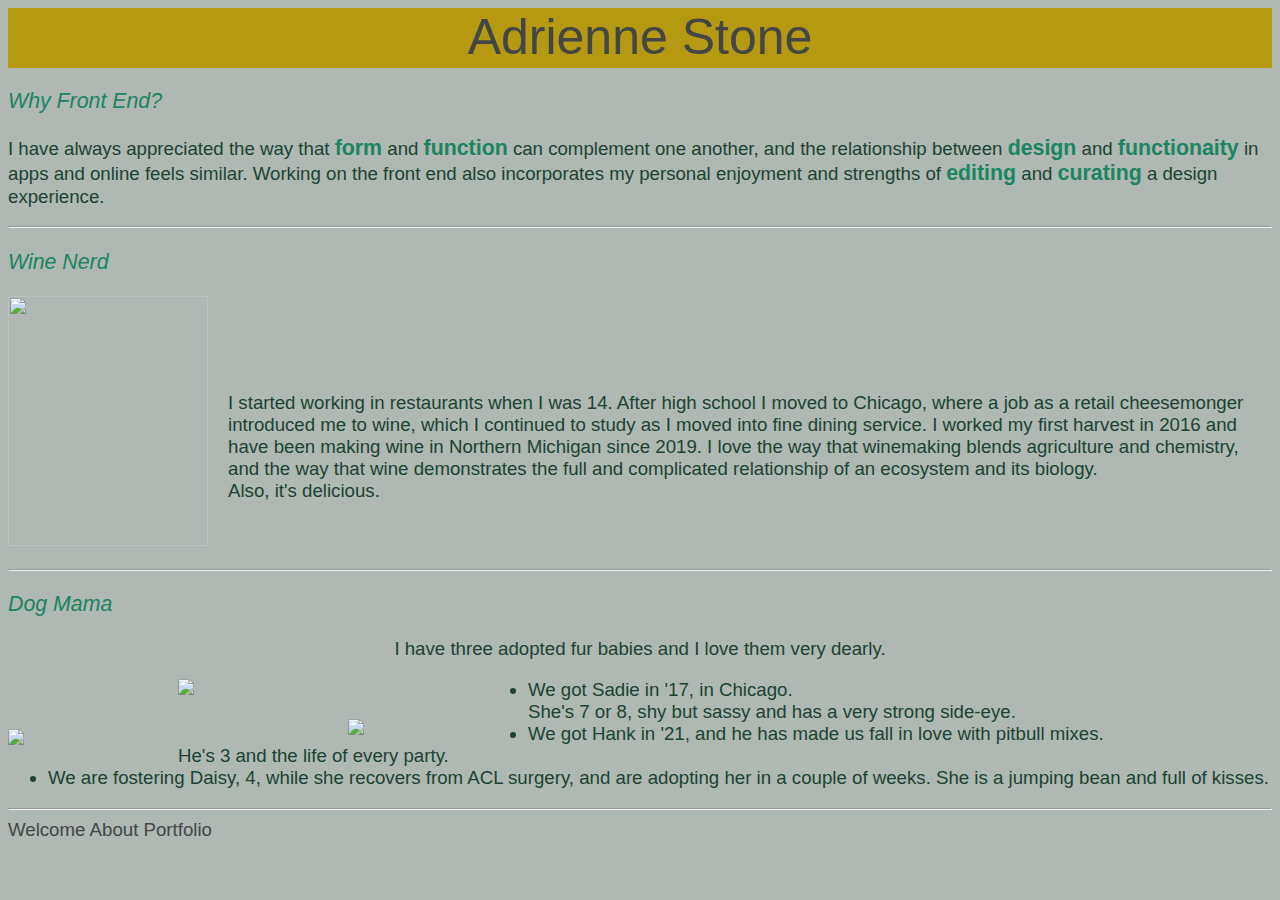
==== about.html @ 946ee54f "First Commit.About" ====
<!DOCTYPE html>
<html lang="en">

<head>
    <meta charset="UTF-8">
    <meta http-equiv="X-UA-Compatible" content="IE=edge">
    <meta name="viewport" content="width=device-width, initial-scale=1.0">
    <link rel="stylesheet" type="text/css" href="about.css">
    <title>About</title>
</head>
<header style="width: auto; height:50px">Adrienne Stone</header>

<body>
    <main>
        <p class="subheader"><em>Why Front End?</em></p>
        <p>I have always appreciated the way that <strong>form</strong> and <strong>function</strong> can complement one
            another, and the relationship between <strong>design</strong> and <strong>functionaity</strong> in apps and
            online feels similar. Working on the front end also incorporates my personal enjoyment and strengths of
            <strong>editing</strong> and <strong>curating</strong> a design experience.</p>
        <hr>
        <p class="subheader"><em>Wine Nerd</em></p>
        <img class="harvestfoto" src="harvestfoto.JPG">
        <p class="winenerd">I started working in restaurants when I was 14. After high school I moved to Chicago, where
            a job as a retail cheesemonger introduced me to wine, which I continued to study as I moved into fine dining
            service. I worked my first harvest in 2016 and have been making wine in Northern Michigan since 2019. I love
            the way that winemaking blends agriculture and chemistry, and the way that wine demonstrates the full and
            complicated relationship of an ecosystem and its biology.<br>Also, it's delicious.</p>
        <hr>
        <p class="subheader"><em>Dog Mama</em></p>
        <p class="pups"> I have three adopted fur babies and I love them very dearly.<br></p>
        <img class="Sadie" src="Sadie.jpeg">
        <img class="Hank" src="Hank.jpeg">
        <img class="Daisy" src="Daisy.jpeg" ;>
        <ul class="container">
            <li>We got Sadie in '17, in Chicago.<br>She's 7 or 8, shy but sassy and has a very strong side-eye.</li>
            <li>We got Hank in '21, and he has made us fall in love with pitbull mixes.<br>He's 3 and the life of every
                party.</li>
            <li>We are fostering Daisy, 4, while she recovers from ACL surgery, and are adopting her in a couple of
                weeks. She is a jumping bean and full of kisses.</li>
        </ul>
        <hr>
    </main>
    <footer>
        <nav>
            <a href="index.html">Welcome</a>
            <a href="about.html">About</a>
            <a href="portfolio.html">Portfolio</a>
        </nav>
    </footer>
</body>

</html>
---- about.css ----
header {
    background-color: rgb(180, 153, 17);
    color: rgb(67, 70, 69);
    text-align: center;
    font-size: 50px;
    font-family: 'Gill Sans', 'Gill Sans MT', Calibri, 'Trebuchet MS', sans-serif;
    padding-bottom: 10px;
}

body {
    color: rgb(28, 67, 49);
    background-color: rgb(175, 184, 179);
    font-size: 14pt;
    font-family: 'Gill Sans', 'Gill Sans MT', Calibri, 'Trebuchet MS', sans-serif;
}

.subheader,
strong {
    color: rgb(27, 132, 97);
    font-size: 16pt;
}

.harvestfoto {
    float: left;
    padding-right: 20px;
    width: 200px;
    height: 250px;

}

.winenerd {
    padding-top: 1in;
    padding-bottom: .5in;
}

.Sadie {
    width: 150px;
    margin-right: 20px;
    margin-bottom: 20px;
    float: left;
    padding-top: 50px;
}

.Hank {
    width: 150px;
    float: left;
    padding-right: 20px;
}

.Daisy {
    width: 160px;
    float: left;
    padding-right: 20px;
    padding-top: 40px;
}

.pups {
    text-align: center;
}

.ul {
    padding-top: 1in;
    padding-bottom: .75in;
}

a {
    text-decoration: none;
    font-family: 'Gill Sans', 'Gill Sans MT', Calibri, 'Trebuchet MS', sans-serif;
    text-align: center;
    color: rgb(67, 70, 69)
}
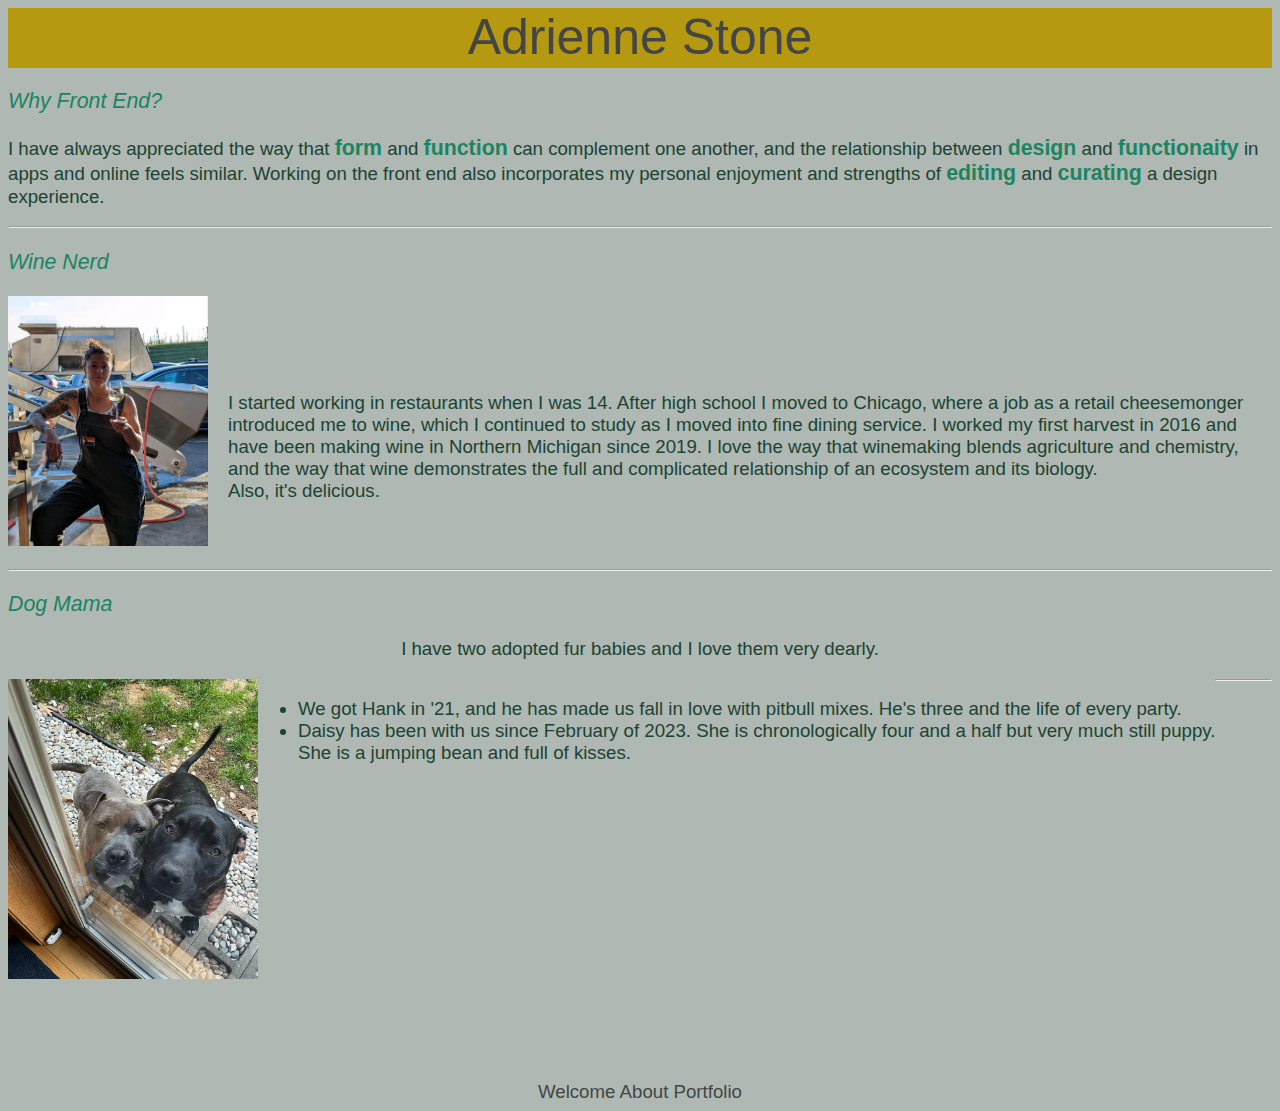
==== commit 60d941b7: "About.with photos" ====
--- a/about.html
+++ b/about.html
@@ -16,7 +16,8 @@
         <p>I have always appreciated the way that <strong>form</strong> and <strong>function</strong> can complement one
             another, and the relationship between <strong>design</strong> and <strong>functionaity</strong> in apps and
             online feels similar. Working on the front end also incorporates my personal enjoyment and strengths of
-            <strong>editing</strong> and <strong>curating</strong> a design experience.</p>
+            <strong>editing</strong> and <strong>curating</strong> a design experience.
+        </p>
         <hr>
         <p class="subheader"><em>Wine Nerd</em></p>
         <img class="harvestfoto" src="harvestfoto.JPG">
@@ -27,16 +28,13 @@
             complicated relationship of an ecosystem and its biology.<br>Also, it's delicious.</p>
         <hr>
         <p class="subheader"><em>Dog Mama</em></p>
-        <p class="pups"> I have three adopted fur babies and I love them very dearly.<br></p>
-        <img class="Sadie" src="Sadie.jpeg">
-        <img class="Hank" src="Hank.jpeg">
-        <img class="Daisy" src="Daisy.jpeg" ;>
+        <p class="pups"> I have two adopted fur babies and I love them very dearly.<br></p>
+        <img class="Pitties" src="Daisy.Hank.JPG" ;>
         <ul class="container">
-            <li>We got Sadie in '17, in Chicago.<br>She's 7 or 8, shy but sassy and has a very strong side-eye.</li>
-            <li>We got Hank in '21, and he has made us fall in love with pitbull mixes.<br>He's 3 and the life of every
+            <li>We got Hank in '21, and he has made us fall in love with pitbull mixes. He's three and the life of every
                 party.</li>
-            <li>We are fostering Daisy, 4, while she recovers from ACL surgery, and are adopting her in a couple of
-                weeks. She is a jumping bean and full of kisses.</li>
+            <li>Daisy has been with us since February of 2023. She is chronologically four and a half but very much
+                still puppy.<br>She is a jumping bean and full of kisses.</li>
         </ul>
         <hr>
     </main>
--- a/about.css
+++ b/about.css
@@ -33,39 +33,31 @@
     padding-bottom: .5in;
 }
 
-.Sadie {
-    width: 150px;
-    margin-right: 20px;
-    margin-bottom: 20px;
+.Pitties {
+    height: 300px;
+    width: 250px;
     float: left;
-    padding-top: 50px;
-}
-
-.Hank {
-    width: 150px;
-    float: left;
-    padding-right: 20px;
-}
-
-.Daisy {
-    width: 160px;
-    float: left;
-    padding-right: 20px;
-    padding-top: 40px;
 }
 
 .pups {
     text-align: center;
+
 }
 
-.ul {
-    padding-top: 1in;
-    padding-bottom: .75in;
+.container {
+    float: left;
+}
+
+footer {
+    display: flex;
+    justify-content: flex-end;
+    justify-content: center;
+    margin-top: 400px;
+
 }
 
 a {
     text-decoration: none;
     font-family: 'Gill Sans', 'Gill Sans MT', Calibri, 'Trebuchet MS', sans-serif;
-    text-align: center;
     color: rgb(67, 70, 69)
 }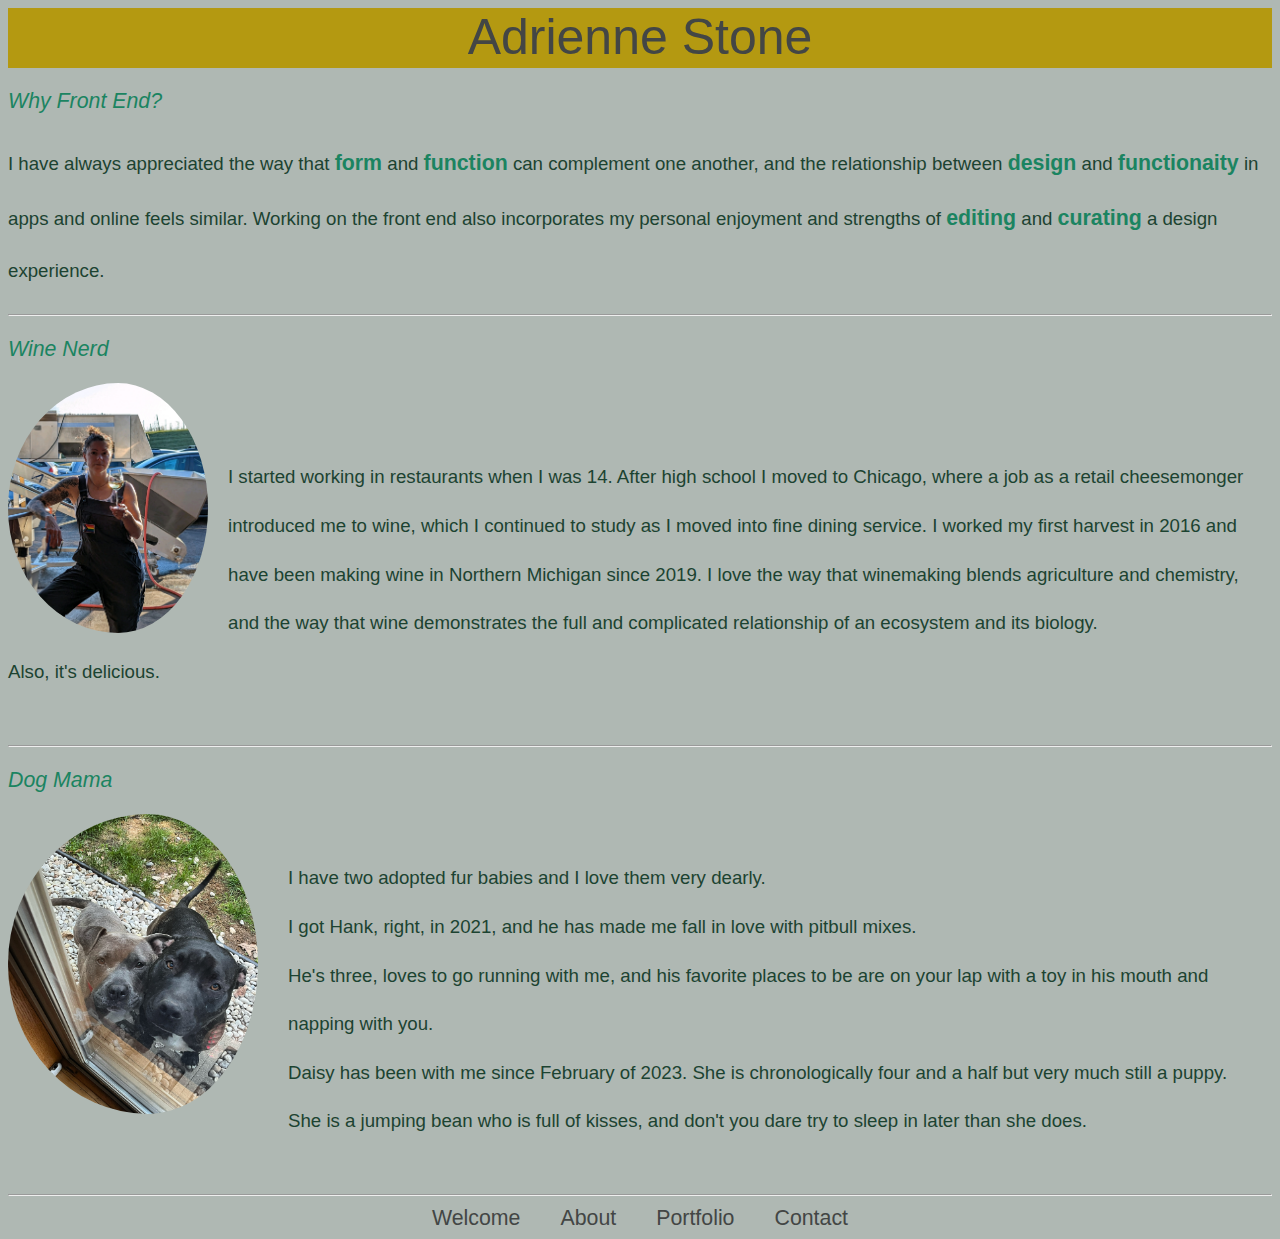
==== commit 1d08a0b9: "Reset for submission" ====
--- a/about.html
+++ b/about.html
@@ -11,40 +11,46 @@
 <header style="width: auto; height:50px">Adrienne Stone</header>
 
 <body>
-    <main>
-        <p class="subheader"><em>Why Front End?</em></p>
-        <p>I have always appreciated the way that <strong>form</strong> and <strong>function</strong> can complement one
-            another, and the relationship between <strong>design</strong> and <strong>functionaity</strong> in apps and
-            online feels similar. Working on the front end also incorporates my personal enjoyment and strengths of
-            <strong>editing</strong> and <strong>curating</strong> a design experience.
-        </p>
-        <hr>
-        <p class="subheader"><em>Wine Nerd</em></p>
-        <img class="harvestfoto" src="harvestfoto.JPG">
-        <p class="winenerd">I started working in restaurants when I was 14. After high school I moved to Chicago, where
-            a job as a retail cheesemonger introduced me to wine, which I continued to study as I moved into fine dining
-            service. I worked my first harvest in 2016 and have been making wine in Northern Michigan since 2019. I love
-            the way that winemaking blends agriculture and chemistry, and the way that wine demonstrates the full and
-            complicated relationship of an ecosystem and its biology.<br>Also, it's delicious.</p>
-        <hr>
-        <p class="subheader"><em>Dog Mama</em></p>
-        <p class="pups"> I have two adopted fur babies and I love them very dearly.<br></p>
-        <img class="Pitties" src="Daisy.Hank.JPG" ;>
-        <ul class="container">
-            <li>We got Hank in '21, and he has made us fall in love with pitbull mixes. He's three and the life of every
-                party.</li>
-            <li>Daisy has been with us since February of 2023. She is chronologically four and a half but very much
-                still puppy.<br>She is a jumping bean and full of kisses.</li>
-        </ul>
-        <hr>
-    </main>
-    <footer>
-        <nav>
-            <a href="index.html">Welcome</a>
-            <a href="about.html">About</a>
-            <a href="portfolio.html">Portfolio</a>
-        </nav>
-    </footer>
+        <div>
+            <p class="subheader"><em>Why Front End?</em></p>
+                <p class="frontend">I have always appreciated the way that <strong>form</strong> and <strong>function</strong> can complement one
+                    another, and the relationship between <strong>design</strong> and <strong>functionaity</strong> in apps and
+                    online feels similar. Working on the front end also incorporates my personal enjoyment and strengths of
+                    <strong>editing</strong> and <strong>curating</strong> a design experience.
+                </p>
+        </div>
+    <hr>
+        <div>
+            <p class="subheader"><em>Wine Nerd</em></p>
+            <img class="harvestfoto" src="harvestfoto.JPG">
+                <p class="winenerd">I started working in restaurants when I was 14. After high school I moved to Chicago, where
+                a job as a retail cheesemonger introduced me to wine, which I continued to study as I moved into fine dining
+                service. I worked my first harvest in 2016 and have been making wine in Northern Michigan since 2019. I love
+                the way that winemaking blends agriculture and chemistry, and the way that wine demonstrates the full and
+                complicated relationship of an ecosystem and its biology.<br>Also, it's delicious.
+            </p>
+        </div>
+    <hr>
+        <div>
+            <p class="subheader"><em>Dog Mama</em></p>
+                <img class="Pittiesfoto" src="Daisy.Hank.JPG" ;>
+                <p class="pups"> I have two adopted fur babies and I love them very dearly.<br>
+                    I got Hank, right, in 2021, and he has made me fall in love with pitbull mixes.<br>
+                    He's three, loves to go running with me, and his favorite places to be are on
+                    your lap with a toy in his mouth and napping with you.<br>
+                    Daisy has been with me since February of 2023. She is chronologically four and a half
+                    but very much still a puppy.<br>
+                    She is a jumping bean who is full of kisses, and don't you dare try to sleep in later than she does.
+                </p>
+        </div>
+    <hr>
 </body>
-
-</html>+<footer>
+    <nav class="nav">
+        <a href="index.html">Welcome</a>
+        <a href="about.html">About</a>
+        <a href="portfolio.html">Portfolio</a>
+        <a href="contact.html">Contact</a>
+    </nav>
+</footer>
+</html>
--- a/about.css
+++ b/about.css
@@ -20,28 +20,36 @@
     font-size: 16pt;
 }
 
+.frontend {
+    line-height: 2.6;
+}
 .harvestfoto {
     float: left;
     padding-right: 20px;
     width: 200px;
     height: 250px;
-
+    border-radius: 50%;
 }
 
 .winenerd {
-    padding-top: 1in;
-    padding-bottom: .5in;
+    padding-top: 70px;
+    padding-bottom: 30px;
+    line-height: 2.6;
 }
 
-.Pitties {
+.Pittiesfoto {
     height: 300px;
     width: 250px;
     float: left;
+    padding-right: 30px;
+    border-radius: 50%;
 }
 
 .pups {
-    text-align: center;
-
+    line-height: 2.6;
+    margin-left: 50px;
+    padding-top: 40px;
+    padding-bottom: 30px;
 }
 
 .container {
@@ -52,12 +60,19 @@
     display: flex;
     justify-content: flex-end;
     justify-content: center;
-    margin-top: 400px;
+}
 
+.nav {
+    display: flex;
+    justify-content: center;
+    flex-direction: row;
 }
 
 a {
     text-decoration: none;
+    padding-left: 20px;
+    padding-right: 20px;
+    font-size: 16pt;
     font-family: 'Gill Sans', 'Gill Sans MT', Calibri, 'Trebuchet MS', sans-serif;
     color: rgb(67, 70, 69)
-}+}
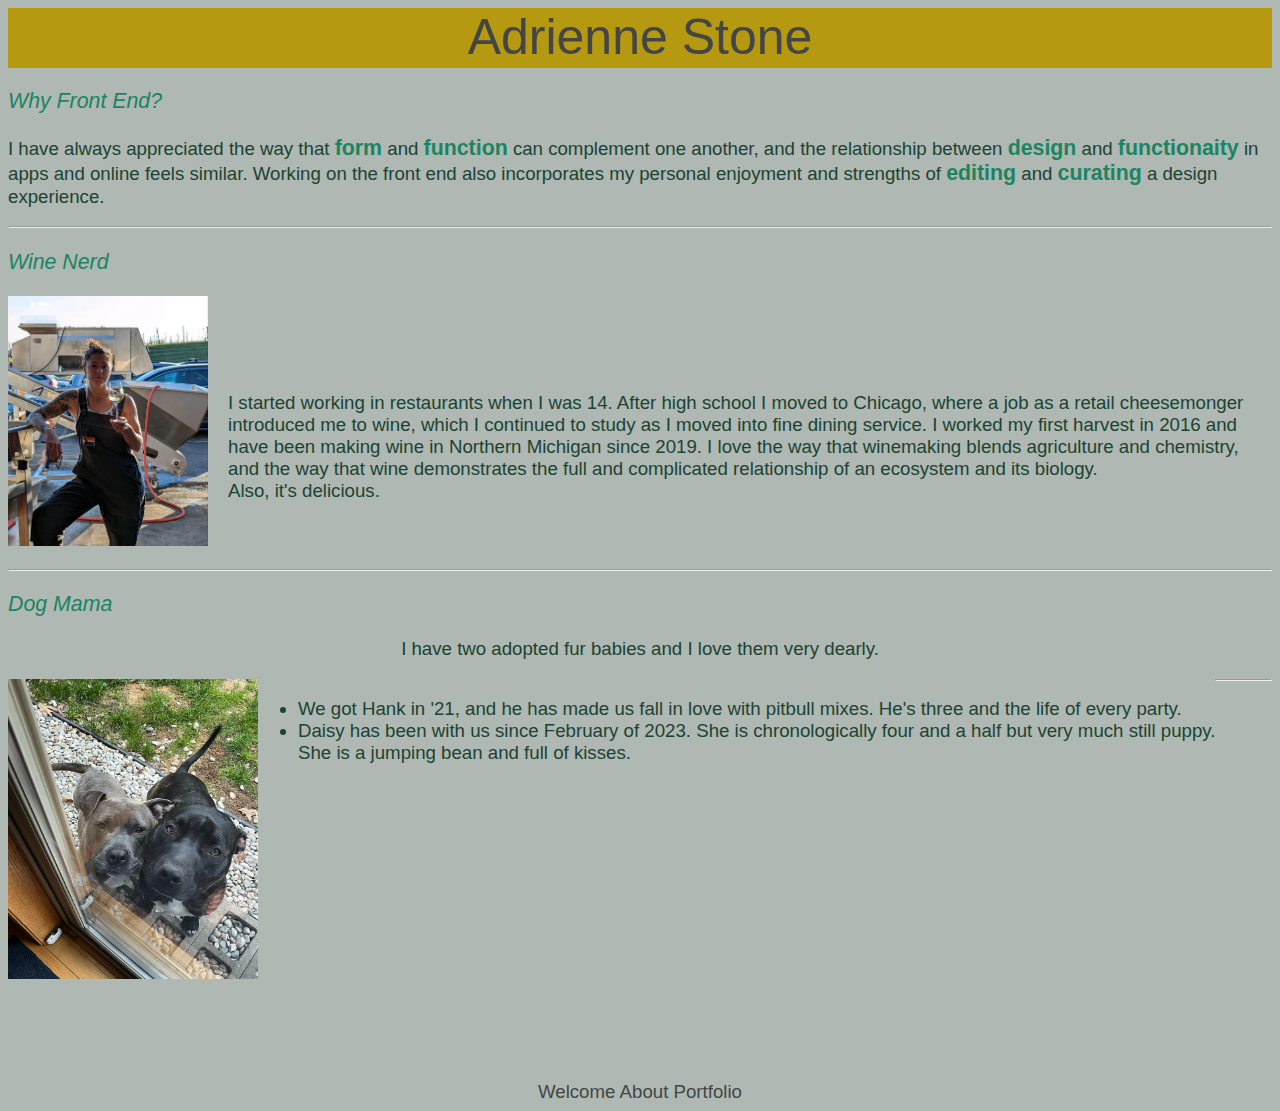
==== commit 0e2988eb: "Merge branch 'Portfolio' of github.com:adrienne365/Intro-Site into Portfolio" ====
--- a/about.html
+++ b/about.html
@@ -11,46 +11,40 @@
 <header style="width: auto; height:50px">Adrienne Stone</header>
 
 <body>
-        <div>
-            <p class="subheader"><em>Why Front End?</em></p>
-                <p class="frontend">I have always appreciated the way that <strong>form</strong> and <strong>function</strong> can complement one
-                    another, and the relationship between <strong>design</strong> and <strong>functionaity</strong> in apps and
-                    online feels similar. Working on the front end also incorporates my personal enjoyment and strengths of
-                    <strong>editing</strong> and <strong>curating</strong> a design experience.
-                </p>
-        </div>
-    <hr>
-        <div>
-            <p class="subheader"><em>Wine Nerd</em></p>
-            <img class="harvestfoto" src="harvestfoto.JPG">
-                <p class="winenerd">I started working in restaurants when I was 14. After high school I moved to Chicago, where
-                a job as a retail cheesemonger introduced me to wine, which I continued to study as I moved into fine dining
-                service. I worked my first harvest in 2016 and have been making wine in Northern Michigan since 2019. I love
-                the way that winemaking blends agriculture and chemistry, and the way that wine demonstrates the full and
-                complicated relationship of an ecosystem and its biology.<br>Also, it's delicious.
-            </p>
-        </div>
-    <hr>
-        <div>
-            <p class="subheader"><em>Dog Mama</em></p>
-                <img class="Pittiesfoto" src="Daisy.Hank.JPG" ;>
-                <p class="pups"> I have two adopted fur babies and I love them very dearly.<br>
-                    I got Hank, right, in 2021, and he has made me fall in love with pitbull mixes.<br>
-                    He's three, loves to go running with me, and his favorite places to be are on
-                    your lap with a toy in his mouth and napping with you.<br>
-                    Daisy has been with me since February of 2023. She is chronologically four and a half
-                    but very much still a puppy.<br>
-                    She is a jumping bean who is full of kisses, and don't you dare try to sleep in later than she does.
-                </p>
-        </div>
-    <hr>
+    <main>
+        <p class="subheader"><em>Why Front End?</em></p>
+        <p>I have always appreciated the way that <strong>form</strong> and <strong>function</strong> can complement one
+            another, and the relationship between <strong>design</strong> and <strong>functionaity</strong> in apps and
+            online feels similar. Working on the front end also incorporates my personal enjoyment and strengths of
+            <strong>editing</strong> and <strong>curating</strong> a design experience.
+        </p>
+        <hr>
+        <p class="subheader"><em>Wine Nerd</em></p>
+        <img class="harvestfoto" src="harvestfoto.JPG">
+        <p class="winenerd">I started working in restaurants when I was 14. After high school I moved to Chicago, where
+            a job as a retail cheesemonger introduced me to wine, which I continued to study as I moved into fine dining
+            service. I worked my first harvest in 2016 and have been making wine in Northern Michigan since 2019. I love
+            the way that winemaking blends agriculture and chemistry, and the way that wine demonstrates the full and
+            complicated relationship of an ecosystem and its biology.<br>Also, it's delicious.</p>
+        <hr>
+        <p class="subheader"><em>Dog Mama</em></p>
+        <p class="pups"> I have two adopted fur babies and I love them very dearly.<br></p>
+        <img class="Pitties" src="Daisy.Hank.JPG" ;>
+        <ul class="container">
+            <li>We got Hank in '21, and he has made us fall in love with pitbull mixes. He's three and the life of every
+                party.</li>
+            <li>Daisy has been with us since February of 2023. She is chronologically four and a half but very much
+                still puppy.<br>She is a jumping bean and full of kisses.</li>
+        </ul>
+        <hr>
+    </main>
+    <footer>
+        <nav>
+            <a href="index.html">Welcome</a>
+            <a href="about.html">About</a>
+            <a href="portfolio.html">Portfolio</a>
+        </nav>
+    </footer>
 </body>
-<footer>
-    <nav class="nav">
-        <a href="index.html">Welcome</a>
-        <a href="about.html">About</a>
-        <a href="portfolio.html">Portfolio</a>
-        <a href="contact.html">Contact</a>
-    </nav>
-</footer>
-</html>
+
+</html>--- a/about.css
+++ b/about.css
@@ -20,36 +20,28 @@
     font-size: 16pt;
 }
 
-.frontend {
-    line-height: 2.6;
-}
 .harvestfoto {
     float: left;
     padding-right: 20px;
     width: 200px;
     height: 250px;
-    border-radius: 50%;
+
 }
 
 .winenerd {
-    padding-top: 70px;
-    padding-bottom: 30px;
-    line-height: 2.6;
+    padding-top: 1in;
+    padding-bottom: .5in;
 }
 
-.Pittiesfoto {
+.Pitties {
     height: 300px;
     width: 250px;
     float: left;
-    padding-right: 30px;
-    border-radius: 50%;
 }
 
 .pups {
-    line-height: 2.6;
-    margin-left: 50px;
-    padding-top: 40px;
-    padding-bottom: 30px;
+    text-align: center;
+
 }
 
 .container {
@@ -60,19 +52,12 @@
     display: flex;
     justify-content: flex-end;
     justify-content: center;
-}
+    margin-top: 400px;
 
-.nav {
-    display: flex;
-    justify-content: center;
-    flex-direction: row;
 }
 
 a {
     text-decoration: none;
-    padding-left: 20px;
-    padding-right: 20px;
-    font-size: 16pt;
     font-family: 'Gill Sans', 'Gill Sans MT', Calibri, 'Trebuchet MS', sans-serif;
     color: rgb(67, 70, 69)
-}
+}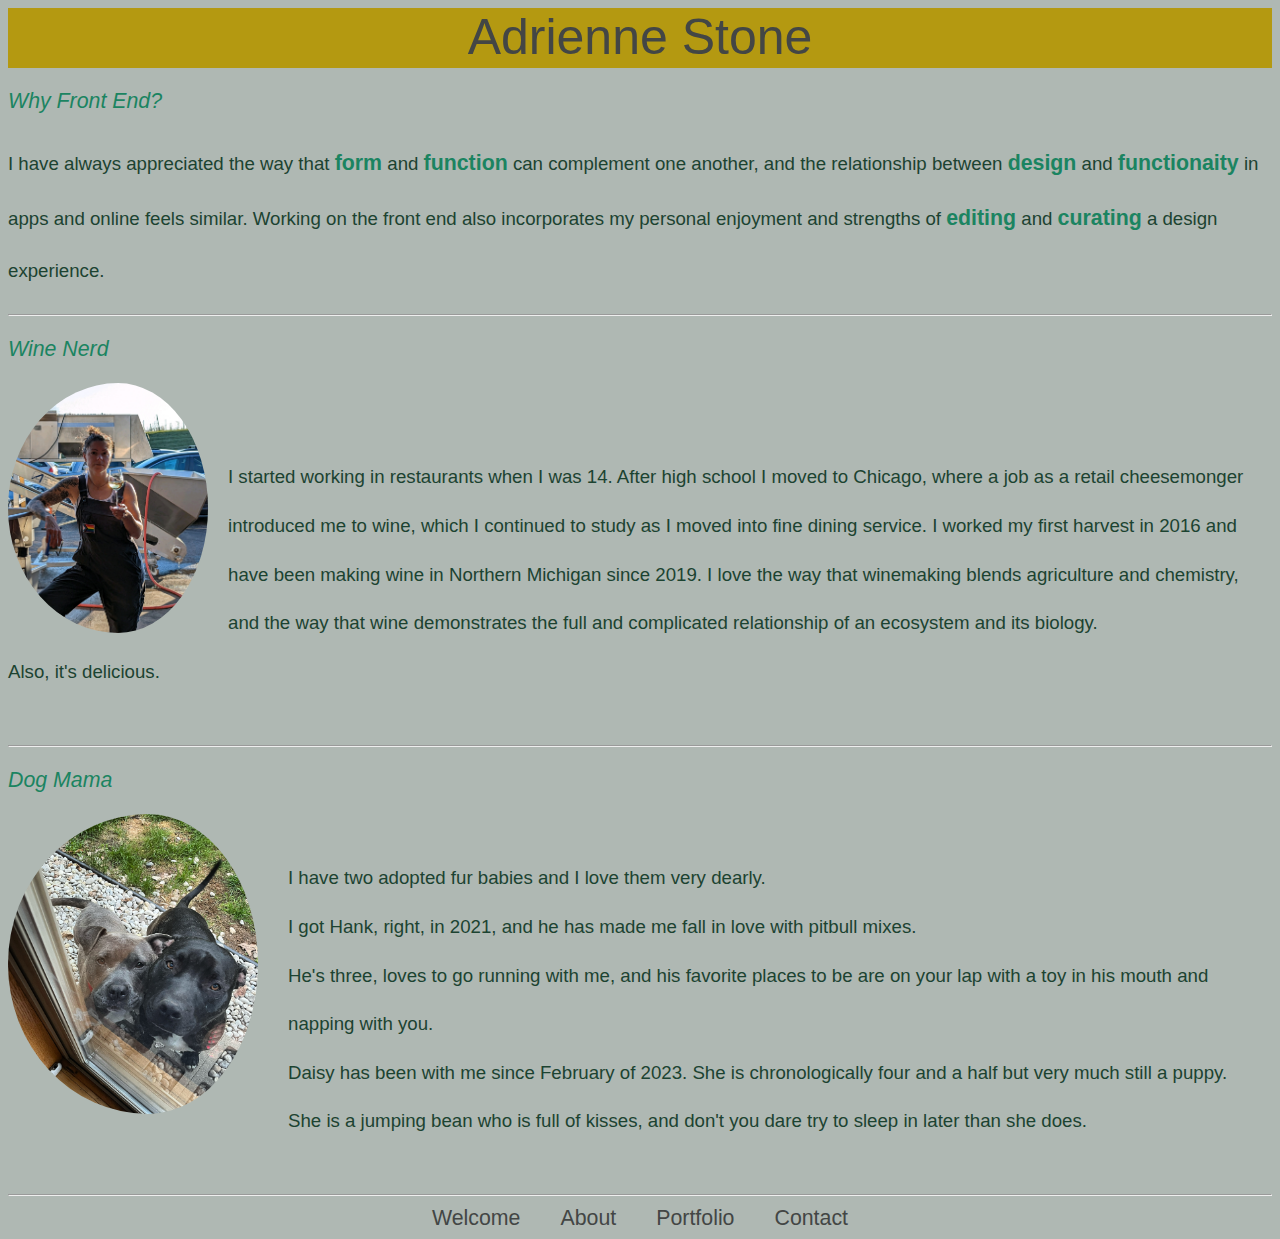
==== commit 084716f2: "Merge pull request #13 from adrienne365/About" ====
--- a/about.html
+++ b/about.html
@@ -11,40 +11,46 @@
 <header style="width: auto; height:50px">Adrienne Stone</header>
 
 <body>
-    <main>
-        <p class="subheader"><em>Why Front End?</em></p>
-        <p>I have always appreciated the way that <strong>form</strong> and <strong>function</strong> can complement one
-            another, and the relationship between <strong>design</strong> and <strong>functionaity</strong> in apps and
-            online feels similar. Working on the front end also incorporates my personal enjoyment and strengths of
-            <strong>editing</strong> and <strong>curating</strong> a design experience.
-        </p>
-        <hr>
-        <p class="subheader"><em>Wine Nerd</em></p>
-        <img class="harvestfoto" src="harvestfoto.JPG">
-        <p class="winenerd">I started working in restaurants when I was 14. After high school I moved to Chicago, where
-            a job as a retail cheesemonger introduced me to wine, which I continued to study as I moved into fine dining
-            service. I worked my first harvest in 2016 and have been making wine in Northern Michigan since 2019. I love
-            the way that winemaking blends agriculture and chemistry, and the way that wine demonstrates the full and
-            complicated relationship of an ecosystem and its biology.<br>Also, it's delicious.</p>
-        <hr>
-        <p class="subheader"><em>Dog Mama</em></p>
-        <p class="pups"> I have two adopted fur babies and I love them very dearly.<br></p>
-        <img class="Pitties" src="Daisy.Hank.JPG" ;>
-        <ul class="container">
-            <li>We got Hank in '21, and he has made us fall in love with pitbull mixes. He's three and the life of every
-                party.</li>
-            <li>Daisy has been with us since February of 2023. She is chronologically four and a half but very much
-                still puppy.<br>She is a jumping bean and full of kisses.</li>
-        </ul>
-        <hr>
-    </main>
-    <footer>
-        <nav>
-            <a href="index.html">Welcome</a>
-            <a href="about.html">About</a>
-            <a href="portfolio.html">Portfolio</a>
-        </nav>
-    </footer>
+        <div>
+            <p class="subheader"><em>Why Front End?</em></p>
+                <p class="frontend">I have always appreciated the way that <strong>form</strong> and <strong>function</strong> can complement one
+                    another, and the relationship between <strong>design</strong> and <strong>functionaity</strong> in apps and
+                    online feels similar. Working on the front end also incorporates my personal enjoyment and strengths of
+                    <strong>editing</strong> and <strong>curating</strong> a design experience.
+                </p>
+        </div>
+    <hr>
+        <div>
+            <p class="subheader"><em>Wine Nerd</em></p>
+            <img class="harvestfoto" src="harvestfoto.JPG">
+                <p class="winenerd">I started working in restaurants when I was 14. After high school I moved to Chicago, where
+                a job as a retail cheesemonger introduced me to wine, which I continued to study as I moved into fine dining
+                service. I worked my first harvest in 2016 and have been making wine in Northern Michigan since 2019. I love
+                the way that winemaking blends agriculture and chemistry, and the way that wine demonstrates the full and
+                complicated relationship of an ecosystem and its biology.<br>Also, it's delicious.
+            </p>
+        </div>
+    <hr>
+        <div>
+            <p class="subheader"><em>Dog Mama</em></p>
+                <img class="Pittiesfoto" src="Daisy.Hank.JPG" ;>
+                <p class="pups"> I have two adopted fur babies and I love them very dearly.<br>
+                    I got Hank, right, in 2021, and he has made me fall in love with pitbull mixes.<br>
+                    He's three, loves to go running with me, and his favorite places to be are on
+                    your lap with a toy in his mouth and napping with you.<br>
+                    Daisy has been with me since February of 2023. She is chronologically four and a half
+                    but very much still a puppy.<br>
+                    She is a jumping bean who is full of kisses, and don't you dare try to sleep in later than she does.
+                </p>
+        </div>
+    <hr>
 </body>
-
-</html>+<footer>
+    <nav class="nav">
+        <a href="index.html">Welcome</a>
+        <a href="about.html">About</a>
+        <a href="portfolio.html">Portfolio</a>
+        <a href="contact.html">Contact</a>
+    </nav>
+</footer>
+</html>
--- a/about.css
+++ b/about.css
@@ -20,28 +20,36 @@
     font-size: 16pt;
 }
 
+.frontend {
+    line-height: 2.6;
+}
 .harvestfoto {
     float: left;
     padding-right: 20px;
     width: 200px;
     height: 250px;
-
+    border-radius: 50%;
 }
 
 .winenerd {
-    padding-top: 1in;
-    padding-bottom: .5in;
+    padding-top: 70px;
+    padding-bottom: 30px;
+    line-height: 2.6;
 }
 
-.Pitties {
+.Pittiesfoto {
     height: 300px;
     width: 250px;
     float: left;
+    padding-right: 30px;
+    border-radius: 50%;
 }
 
 .pups {
-    text-align: center;
-
+    line-height: 2.6;
+    margin-left: 50px;
+    padding-top: 40px;
+    padding-bottom: 30px;
 }
 
 .container {
@@ -52,12 +60,19 @@
     display: flex;
     justify-content: flex-end;
     justify-content: center;
-    margin-top: 400px;
+}
 
+.nav {
+    display: flex;
+    justify-content: center;
+    flex-direction: row;
 }
 
 a {
     text-decoration: none;
+    padding-left: 20px;
+    padding-right: 20px;
+    font-size: 16pt;
     font-family: 'Gill Sans', 'Gill Sans MT', Calibri, 'Trebuchet MS', sans-serif;
     color: rgb(67, 70, 69)
-}+}
